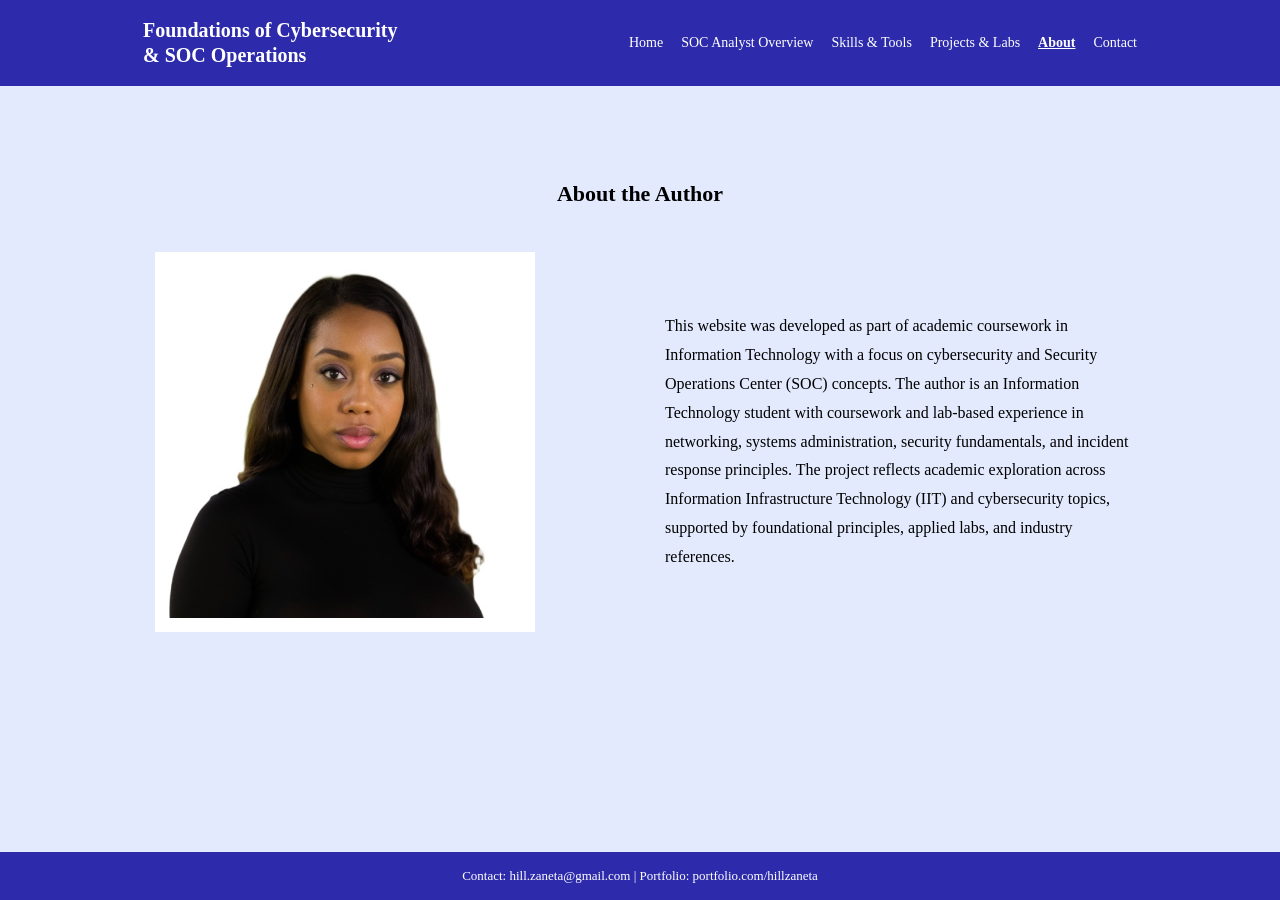
==== about.html @ 282e254b "Add files via upload" ====
<!DOCTYPE html>
<!-- ABOUT PAGE - Author: Zaneta Hill -->
<html lang="en">
<head>
  <meta charset="UTF-8" />
  <meta name="viewport" content="width=device-width, initial-scale=1.0" />
  <title>About | Foundations of Cybersecurity &amp; SOC Operations</title>

  <link rel="stylesheet" href="styles.css" />
</head>

<body>
  <header>
    <div class="header-row">
      <div class="site-title">
        Foundations of Cybersecurity<br />
        &amp; SOC Operations
      </div>

      <nav aria-label="Primary navigation">
        <a href="index.html">Home</a>
        <a href="soc.html">SOC Analyst Overview</a>
        <a href="skills.html">Skills &amp; Tools</a>
        <a href="projects.html">Projects &amp; Labs</a>
        <a class="nav-active" href="about.html">About</a>
        <a href="contact.html">Contact</a>
      </nav>
    </div>
  </header>

  <main>
    <h2 class="section-title">About the Author</h2>

    <section class="about-grid" aria-label="Author photo and bio">
      <div>
        <img
          class="about-img"
          src="images/headshot.jpg"
          alt="Portrait photo of the author"
        />
      </div>

      <div class="about-text">
        <p>
          This website was developed as part of academic coursework in Information Technology with a focus on cybersecurity and Security Operations Center (SOC) concepts.
          The author is an Information Technology student with coursework and lab-based experience in networking, systems administration, security fundamentals, and incident
          response principles. The project reflects academic exploration across Information Infrastructure Technology (IIT) and cybersecurity topics, supported by foundational
          principles, applied labs, and industry references.
        </p>
      </div>
    </section>
  </main>

  <footer>
    Contact: hill.zaneta@gmail.com | Portfolio: portfolio.com/hillzaneta
  </footer>
</body>
</html>
---- styles.css ----
/* ============================= */
/* GLOBAL RESET */
/* ============================= */

* { box-sizing: border-box; }

html, body {
  margin: 0;
  padding: 0;
  overflow-x: hidden;
}

body {
  font-family: Georgia, "Times New Roman", serif;
  background: #E4EAFD;
  color: #000000;
}

/* ============================= */
/* HEADER */
/* ============================= */

header {
  background: #2D2BAB;
  color: #FFFFFF;
  width: 100%;
}

.header-row {
  max-width: 1050px;
  margin: 0 auto;
  padding: 18px 28px;
  display: flex;
  align-items: center;
  justify-content: space-between;
  gap: 24px;
  flex-wrap: wrap;
}

.site-title {
  font-size: 20px;
  font-weight: 700;
  line-height: 1.25;
  margin: 0;
  flex: 1 1 260px;
  min-width: 220px;
}

nav {
  display: flex;
  flex-wrap: wrap;
  justify-content: flex-end;
  gap: 18px;
  flex: 2 1 520px;
}

nav a {
  color: #FFFFFF;
  text-decoration: none;
  font-size: 14px;
  white-space: nowrap;
}

nav a:hover { text-decoration: underline; }

.nav-active {
  text-decoration: underline;
  font-weight: 700;
}

/* ============================= */
/* MAIN LAYOUT */
/* ============================= */

main {
  max-width: 1050px;
  margin: 0 auto;
  padding: 95px 20px 170px;
  min-height: calc(100vh - 140px);
  text-align: center; /* headings stay centered by default */
}

/* ============================= */
/* HOME PAGE */
/* ============================= */

.intro {
  max-width: 850px;
  margin: 0 auto 60px;
  font-size: 18px;
  line-height: 1.75;
  text-align: left;
}

.section-title {
  margin: 0 0 45px;
  font-size: 22px;
  font-weight: 700;
  text-align: center;
}

.hero-img {
  width: 100%;
  max-width: 850px;
  height: auto;
  display: block;
  margin: 0 auto 35px;
}

.body-text {
  max-width: 850px;
  margin: 0 auto 20px;
  font-size: 16px;
  line-height: 1.75;
  text-align: left;
}

/* ============================= */
/* SOC PAGE (FIGMA MATCH) */
/* ============================= */

/* Fixed column widths + centered grid */
.two-col {
  display: grid;
  grid-template-columns: 460px 460px; /* wider so left paragraph wraps less */
  justify-content: center;
  gap: 80px;
  margin: 0 auto;
  align-items: start;
  padding-top: 30px;
}

/* Stack content inside each column */
.two-col .col {
  display: flex;
  flex-direction: column;
  text-align: left;
}

/* Headings centered inside each column */
.two-col .section-title {
  text-align: center;
  margin: 0 0 30px;
}

/* Left paragraph width + wrapping like screenshot */
.two-col .body-text {
  max-width: 460px;
  margin: 0;
  text-align: left;
  line-height: 1.75;
  font-size: 16px;
}

/* Bullet list like Figma */
.bullet-list {
  max-width: 460px;
  margin: 0;
  padding-left: 18px;
  list-style: disc;
  line-height: 1.6;
}

.bullet-list li { margin: 8px 0; }

/* Images stay anchored under their column content */
.soc-img {
  width: 100%;
  max-width: 460px;
  height: auto;
  display: block;
  margin-top: 28px;
}

/* ============================= */
/* DIVIDER LINE */
/* ============================= */


.divider-line {
  width: 100%;
  max-width: 1050px;
  height: 4px;
  background: rgba(45, 43, 171, 0.18);
  margin: 55px auto 25px;
}

/* ============================= */
/* REFERENCE SECTION */
/* ============================= */

.reference-section {
  max-width: 1050px;
  margin: 0 auto 80px;
  text-align: left;
}

.reference-title {
  font-size: 14px;
  font-weight: 700;
  margin: 0 0 10px;
}

.reference-text {
  font-size: 13px;
  line-height: 1.6;
  max-width: 650px;       /* forces wrapping like Figma */
  margin: 0;
}

.reference-text a { word-break: break-word; }

/* ============================= */
/* FOOTER */
/* ============================= */

footer {
  background: #2D2BAB;
  color: #FFFFFF;
  padding: 16px 18px;
  text-align: center;
  font-size: 13px;
  position: fixed;
  left: 0;
  right: 0;
  bottom: 0;
}

/* ============================= */
/* MOBILE SAFETY */
/* ============================= */

@media (max-width: 1100px) {
  .two-col {
    grid-template-columns: 1fr;
    gap: 45px;
    padding-top: 20px;
  }

  .two-col .body-text,
  .soc-img,
  .bullet-list {
    max-width: 850px;
  }
}

/* ============================= */
/* SKILLS PAGE — FIX */
/* ============================= */

.skills-two-col {
  display: grid;
  grid-template-columns: 1fr 1fr;
  gap: 140px;
  max-width: 900px;
  margin: 0 auto 30px;
  justify-items: center;
  text-align: left;
}

.skills-list {
  list-style: none;   /* removes bullets */
  padding: 0;
  margin: 0;
  font-size: 16px;
  line-height: 1.7;
}

/* Tools grid: consistent logo sizes + neat rows */
.tools-grid {
  display: grid;
  grid-template-columns: repeat(3, 1fr);
  gap: 42px 70px;
  max-width: 950px;
  margin: 25px auto 120px;
  justify-items: center;
  align-items: center;
}

.tool-logo {
  width: 260px;       /* forces consistent sizing */
  height: 120px;      /* keeps the row even */
  object-fit: contain;/* prevents stretching/cropping */
  display: block;
  background: #ffffff;/* keeps logos readable */
  padding: 12px;
}

/* ============================= */
/* PROJECTS PAGE — FIGMA MATCH */
/* ============================= */

.projects-intro {
  max-width: 700px;
  margin: 0 auto 45px;
  font-size: 16px;
  line-height: 1.7;
  text-align: center;
}

/* White cards */
.project-card {
  max-width: 720px;
  margin: 0 auto 55px;
  background: #ffffff;
  padding: 34px 42px;
}

/* Card title (blue like Figma) */
.project-card-title {
  margin: 0 0 18px;
  font-size: 14px;
  font-weight: 700;
  color: #2D2BAB;
  text-align: center;
}

/* Card paragraph */
.project-card-text {
  margin: 0 0 22px;
  font-size: 13px;
  line-height: 1.6;
  text-align: center;
}

/* Link section */
.project-link {
  margin: 0;
  font-size: 13px;
  text-align: center;
}

.project-link a {
  color: #0000EE;
  word-break: break-word;
}

/* ============================= */
/* ABOUT PAGE — UPDATED SIZE */
/* ============================= */

.about-grid {
  display: grid;
  grid-template-columns: 420px 1fr;   /* wider image column */
  gap: 110px;                         /* more breathing room */
  max-width: 1100px;                  /* allow page to stretch */
  margin: 0 auto;
  align-items: center;
  justify-content: center;
}

.about-img {
  width: 380px;        /* bigger image */
  height: 380px;
  object-fit: cover;
  display: block;
  background: #ffffff;
  border: 14px solid #ffffff;
  margin: 0 auto;
}

.about-text {
  max-width: 520px;    /* wider paragraph */
  font-size: 16px;     /* larger text */
  line-height: 1.8;
  text-align: left;
}

.about-text p {
  margin: 0;
}

/* Mobile stack */
@media (max-width: 950px) {
  .about-grid {
    grid-template-columns: 1fr;
    gap: 45px;
  }

  .about-img {
    width: 300px;
    height: 300px;
  }

  .about-text {
    max-width: 850px;
  }
}

/* ============================= */
/* CONTACT PAGE — FIGMA MATCH */
/* ============================= */

.contact-intro {
  max-width: 760px;
  margin: 0 auto 45px;
  font-size: 19px;     /* bigger */
  line-height: 1.85;   /* more spacing like Figma */
  text-align: center;
}

.contact-wrap {
  max-width: 620px;
  margin: 0 auto 120px;
  background: #ffffff;
  padding: 34px 40px;
  text-align: left;
  box-shadow: 0 10px 25px rgba(0,0,0,0.08);
  border-radius: 6px;
}

.contact-title {
  margin: 0 0 6px;
  font-size: 20px;
  font-weight: 700;
  text-align: left;
}

.contact-subtitle {
  margin: 0 0 18px;
  font-size: 13px;
  opacity: 0.85;
}

.contact-form label {
  display: block;
  font-size: 13px;
  margin: 14px 0 6px;
  font-weight: 700;
}

.contact-form input,
.contact-form textarea {
  width: 100%;
  padding: 10px 12px;
  font-size: 14px;
  border: 1px solid #d9d9d9;
  border-radius: 4px;
  font-family: inherit;
}

.contact-form textarea {
  resize: vertical;
}

.contact-form button {
  margin-top: 16px;
  padding: 10px 14px;
  border: none;
  border-radius: 4px;
  background: #2D2BAB;
  color: #ffffff;
  font-weight: 700;
  cursor: pointer;
}

.contact-form button:hover {
  opacity: 0.92;
}

/* Home page divider only */
.divider-home {
  width: 85%;
  max-width: 950px;
  margin: 55px auto 40px;
}
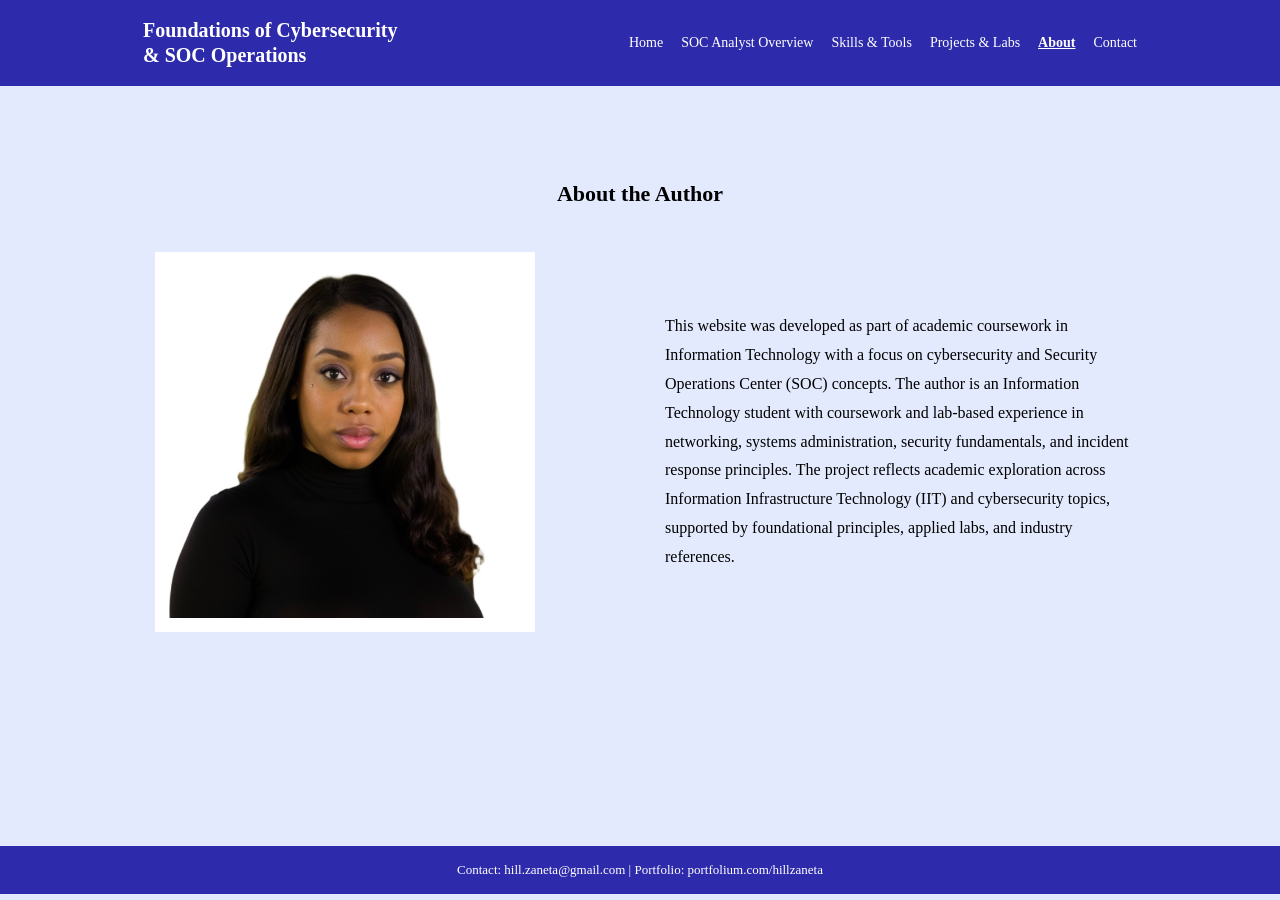
==== commit 35080262: "Update about.html" ====
--- a/about.html
+++ b/about.html
@@ -52,7 +52,7 @@
   </main>
 
   <footer>
-    Contact: hill.zaneta@gmail.com | Portfolio: portfolio.com/hillzaneta
+    Contact: hill.zaneta@gmail.com | Portfolio: portfolium.com/hillzaneta
   </footer>
 </body>
-</html>+</html>
--- a/styles.css
+++ b/styles.css
@@ -75,7 +75,7 @@
 main {
   max-width: 1050px;
   margin: 0 auto;
-  padding: 95px 20px 170px;
+  padding: 95px 20px 90px;
   min-height: calc(100vh - 140px);
   text-align: center; /* headings stay centered by default */
 }
@@ -113,6 +113,24 @@
   font-size: 16px;
   line-height: 1.75;
   text-align: left;
+}
+
+.quote-section {
+    text-align: center;
+    margin: 40px 0;
+}
+
+.quote-section button {
+    background-color: #2D2BAB;
+    color: white;
+    padding: 10px 20px;
+    border: none;
+    border-radius: 5px;
+    cursor: pointer;
+}
+
+.quote-section button:hover {
+    background-color: #1f1f80;
 }
 
 /* ============================= */
@@ -220,10 +238,6 @@
   padding: 16px 18px;
   text-align: center;
   font-size: 13px;
-  position: fixed;
-  left: 0;
-  right: 0;
-  bottom: 0;
 }
 
 /* ============================= */
@@ -463,4 +477,154 @@
   width: 85%;
   max-width: 950px;
   margin: 55px auto 40px;
-}+}
+
+
+/* ============================= */
+/* MOBILE RESPONSIVE FIXES */
+/* ============================= */
+
+@media (max-width: 768px) {
+
+  .header-row {
+    flex-direction: column;
+    align-items: flex-start;
+    gap: 14px;
+    padding: 16px 20px;
+  }
+
+  .site-title {
+    font-size: 18px;
+    flex: 0 1 auto;
+    min-width: 0;
+    width: 100%;
+  }
+
+  nav {
+    display: flex;
+    flex-wrap: wrap;
+    justify-content: flex-start;
+    gap: 10px 14px;
+    flex: 0 1 auto;
+    width: 100%;
+  }
+
+  nav a {
+    font-size: 13px;
+    white-space: normal;
+  }
+
+  main {
+    padding: 40px 15px 120px;
+  }
+
+  .intro {
+    font-size: 16px;
+  }
+
+  .body-text {
+    font-size: 15px;
+  }
+
+  .section-title {
+    font-size: 20px;
+  }
+
+  .hero-img {
+    margin-bottom: 25px;
+  }
+
+  .two-col {
+    grid-template-columns: 1fr;
+    gap: 35px;
+    padding-top: 10px;
+  }
+
+  .two-col .section-title {
+    margin-bottom: 20px;
+  }
+
+  .two-col .body-text,
+  .bullet-list,
+  .soc-img,
+  .reference-text {
+    max-width: 100%;
+  }
+
+  .bullet-list {
+    padding-left: 20px;
+    line-height: 1.7;
+  }
+
+  .reference-section {
+    margin-bottom: 40px;
+  }
+
+  .reference-title {
+    font-size: 14px;
+  }
+
+  .reference-text {
+    font-size: 12px;
+  }
+
+  .skills-two-col {
+    grid-template-columns: 1fr;
+    gap: 30px;
+    max-width: 100%;
+  }
+
+  .skills-list {
+    font-size: 15px;
+    line-height: 1.6;
+  }
+
+  .tools-grid {
+    grid-template-columns: 1fr;
+    gap: 24px;
+    max-width: 100%;
+    margin: 25px auto 60px;
+  }
+
+  .tool-logo {
+    width: 100%;
+    max-width: 260px;
+    height: auto;
+  }
+
+  .about-grid {
+    grid-template-columns: 1fr;
+    gap: 35px;
+  }
+
+  .about-img {
+    width: 260px;
+    height: 260px;
+  }
+
+  .about-text {
+    max-width: 100%;
+    font-size: 15px;
+  }
+
+  .contact-intro {
+    font-size: 16px;
+    line-height: 1.7;
+  }
+
+  .contact-wrap {
+    padding: 24px 20px;
+    margin: 0 auto 60px;
+  }
+
+  .quote-section {
+    text-align: center;
+    margin: 20px auto;
+    padding: 20px;
+    max-width: 700px;
+}
+
+  footer {
+    position: relative;
+  }
+}
